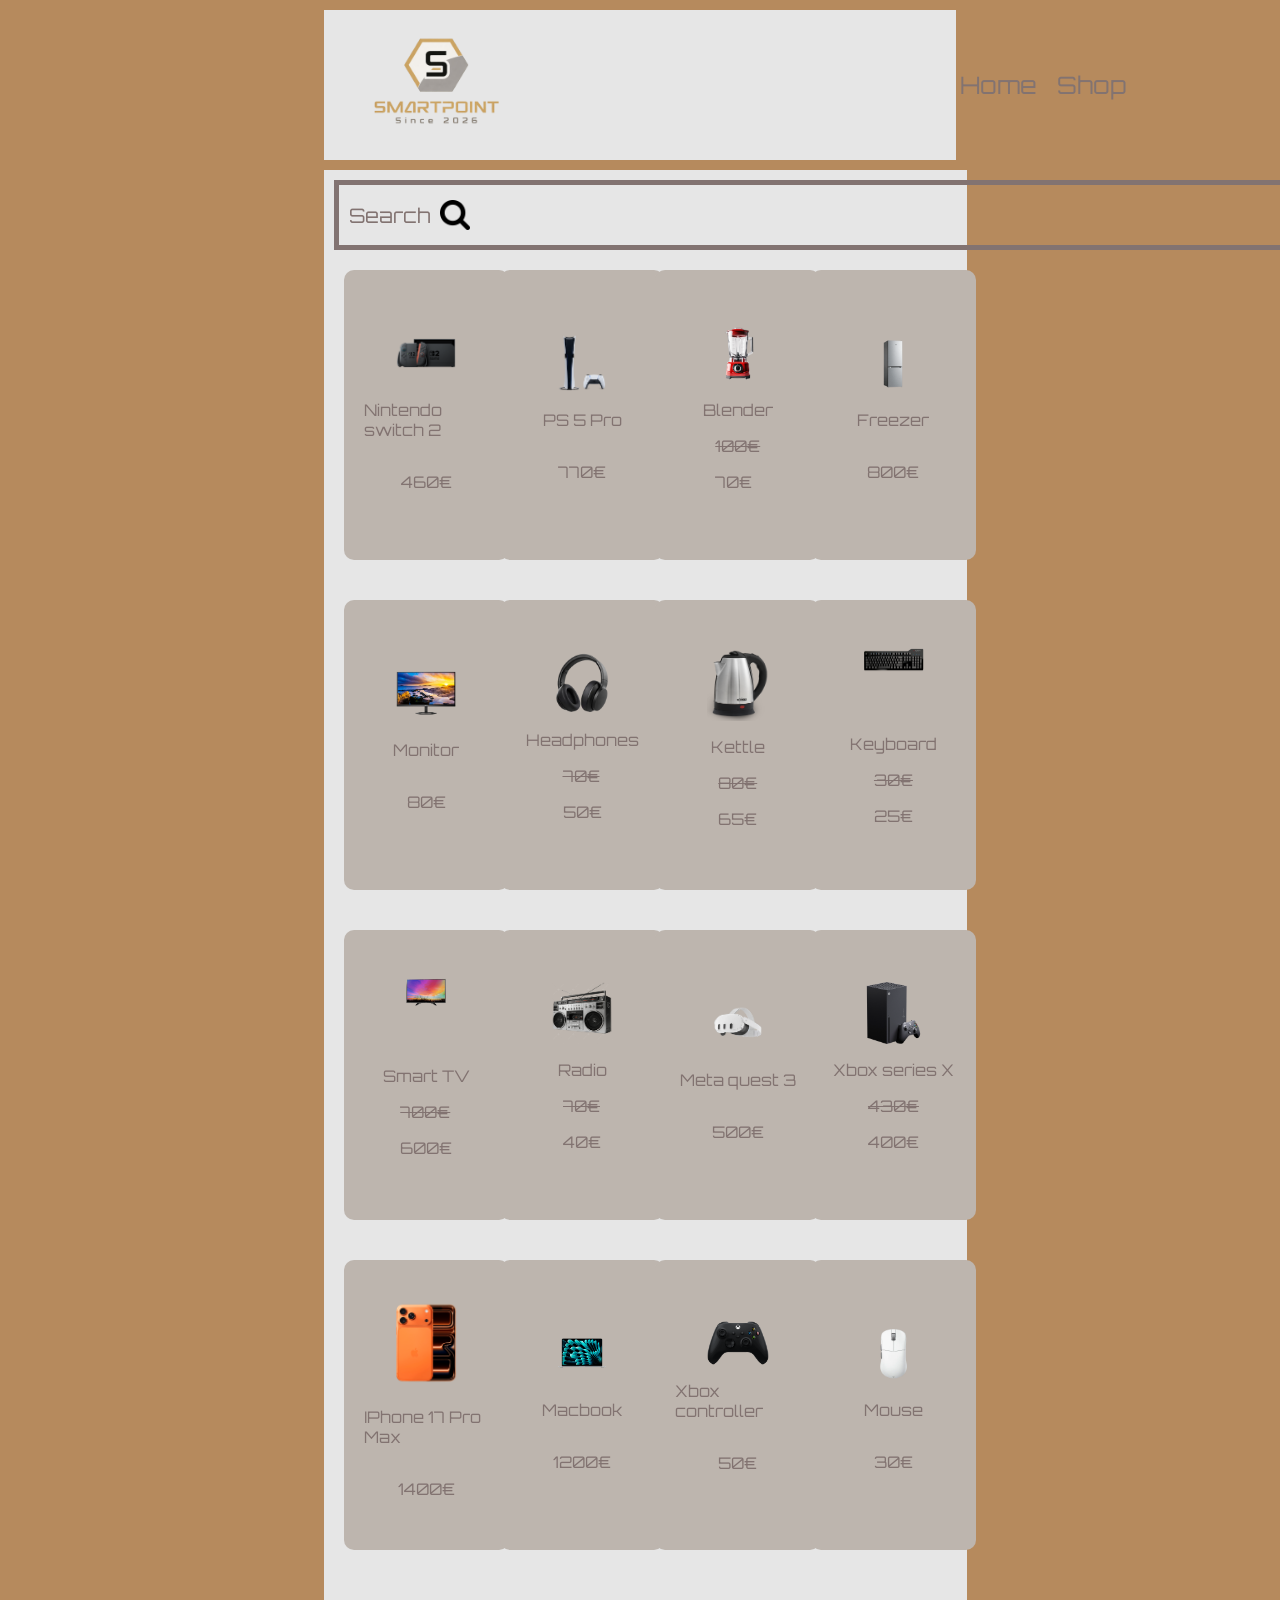
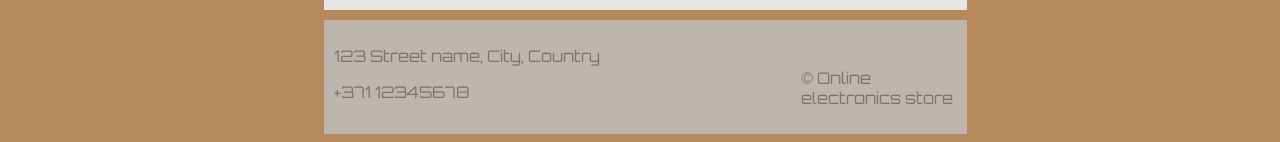
==== shop.html @ 11936112 "Pabeidziju pirmu darbu uz atzimi." ====
<!DOCTYPE html>
<html lang="en">
<link rel="stylesheet" href="shop.css">
<link rel="preconnect" href="https://fonts.googleapis.com">
<link rel="preconnect" href="https://fonts.gstatic.com" crossorigin>
<link href="https://fonts.googleapis.com/css2?family=Orbitron:wght@400..900&display=swap" rel="stylesheet">
<head>
    <meta charset="UTF-8">
    <meta name="viewport" content="width=device-width, initial-scale=1.0">
    <title>SmartPoint shop</title>
</head>
<body>
    <header>
        <img src="SMARTPOINT logo design concept (1).png" height="150">
        <nav class="nav-menu">
            <nav class="poga">
                <a href="main.html" style="text-decoration: none;">Home</a>
            </nav>
            <nav class="poga">    
                <a href="shop.html" style="text-decoration: none;">Shop</a>
            </nav>
        </nav>
    </header>
    <div class="products">
        <div class="search">
            <p>Search</p><img src="lupa.png" height="30px">
        </div>
        <div class="filter">
            <p>filter</p><img src="arrow.png" height="30px">
        </div>
        <div class="product">
            <img src="1-nitendo-switch-2.png">
            <p class="name">Nintendo switch 2</p>
            <div class="price">
                <p class="after">460€</p>
            </div>
        </div>
        <div class="product">
            <img src="ps5pro.webp">
            <p class="name">PS 5 Pro</p>
            <div class="price">
                <p class="after">770€</p>
            </div>
        </div>
        <div class="product">
            <img src="blender.webp">
            <p class="name">Blender</p>
            <div class="price">
                <s class="before">100€</s>
                <p class="after">70€</p>
            </div>
        </div>
        <div class="product">
            <img src="freezer.png">
            <p class="name">Freezer</p>
            <div class="price">
                <p>800€</p>
            </div>
        </div>
        <div class="product">
            <img src="monitor.webp">
            <p class="name">Monitor</p>
            <div class="price">
                <p class="after">80€</p>
            </div>
        </div>
        <div class="product">
            <img src="headphones.webp">
            <p class="name">Headphones</p>
            <div class="price">
                <s class="before">70€</s>
                <p class="after">50€</p>
            </div>
        </div>
        <div class="product">
            <img src="hermes.png">
            <p class="name">Kettle</p>
            <div class="price">
                <s class="before">80€</s>
                <p class="after">65€</p>
            </div>
        </div>
        <div class="product">
            <img src="keyboaard.png">
            <div class="problem">
                <p class="name">Keyboard</p>
                <div class="price">
                    <s>30€</s>
                    <p>25€</p>
                </div>
            </div>
        </div>
        <div class="product">
            <img src="SmartTV.png">
            <div class="problem">
                <p class="name">Smart TV</p>
                <div class="price">
                    <s class="before">700€</s>
                    <p class="after">600€</p>
            </div>
            </div>
        </div>
        <div class="product">
            <img src="radio.png">
            <p class="name">Radio</p>
            <div class="price">
                <s class="before">70€</s>
                <p class="after">40€</p>
            </div>
        </div>
        <div class="product">
            <img src="vr.webp">
            <p class="name">Meta quest 3</p>
            <div class="price">
                <p class="after">500€</p>
            </div>
        </div>
        <div class="product">
            <img src="xbox.png">
            <p class="name">Xbox series X</p>
            <div class="price">
                <s>430€</s>
                <p>400€</p>
            </div>
        </div>
        <div class="product">
            <img src="phone.png">
            <p class="name">IPhone 17 Pro Max</p>
            <div class="price">
                <p class="after">1400€</p>
            </div>
        </div>
        <div class="product">
            <img src="notebook.png">
            <p class="name">Macbook</p>
            <div class="price">
                <p class="after">1200€</p>
            </div>
        </div>
        <div class="product">
            <img src="controller.png">
            <p class="name">Xbox controller</p>
            <div class="price">
                <p class="after">50€</p>
            </div>
        </div>
        <div class="product">
            <img src="mouse.webp">
            <p class="name">Mouse</p>
            <div class="price">
                <p>30€</p>
            </div>
        </div>
    </div>
    <div class="rights">
        <p>123 Street name, City, Country</p>
        <p>+371 12345678</p>
        <div class="author">
            <p>© Online electronics store</p>
        </div>
    </div>
</body>
</html>
---- shop.css ----
body {
    background-color: #B68A5D;
    font-family: "Orbitron", sans-serif;
    color: #827371;
}

header {
    display: flex;
    background-color: #E6E6E6;
    font-size: 24px;
    width: 50%;
    gap: 65%;
    margin-top: 10px;
    margin-left: 25%;
}

.nav-menu {
    align-items: center;
    display: flex;
    gap: 20px;
    transition: 0.3s;
}

.poga {
    color: #827371;
    transition: 0.3s;
}

.poga:hover {
    color: #B68A5D;
}

a {
    color: #827371;
    transition: 0.3s;
}

a:hover {
    color: #B68A5D;
}

.products {
    background-color: #E6E6E6;
    display: grid;
    width: 49.28%;
    margin-left: 25%;
    margin-top: 10px;
    padding: 60px 10px;
    grid-template-columns: 25% 25% 25% 25%;
    grid-template-rows: 25% 25% 25% 25%;
}

.product {
    width: 80%;
    margin-top: 80px;
    background-color: #BDB5AE;
    height: 250px;
    border-radius: 10px;
    align-items: center;
    justify-content: center;
    display: flex;
    flex-direction: column;
    padding: 20px;
    margin-top: 40px;
    margin-left: 10px;
}

.product img {
    width:50%;
}

.search {
    border-color: black;
    border: solid 5px;
    height: 40px;
    width: 1000px;
    position: absolute;
    align-items: center;
    display: flex;
    padding: 10px;
    font-size: 20px;
    gap: 10px;
    margin-top: -50px;
}

.filter {
    border-color: black;
    border: solid 5px;
    height: 40px;
    width: 170px;
    position: absolute;
    margin-left: 1025px;
    display: flex;
    padding: 10px;
    align-items: center;
    justify-content: space-between;
    font-size: 20px;
    margin-top: -50px;
}

.rights {
    width: 49.28%;
    margin-left: 25%;
    background-color: #BDB5AE;
    padding: 10px;
    margin-top: 10px;
}

.author {
    margin-left: 75%;
    margin-top: -50px;
}

.problem {
    align-items: center;
    display: flex;
    flex-direction: column;
    margin-top: 40px;
}
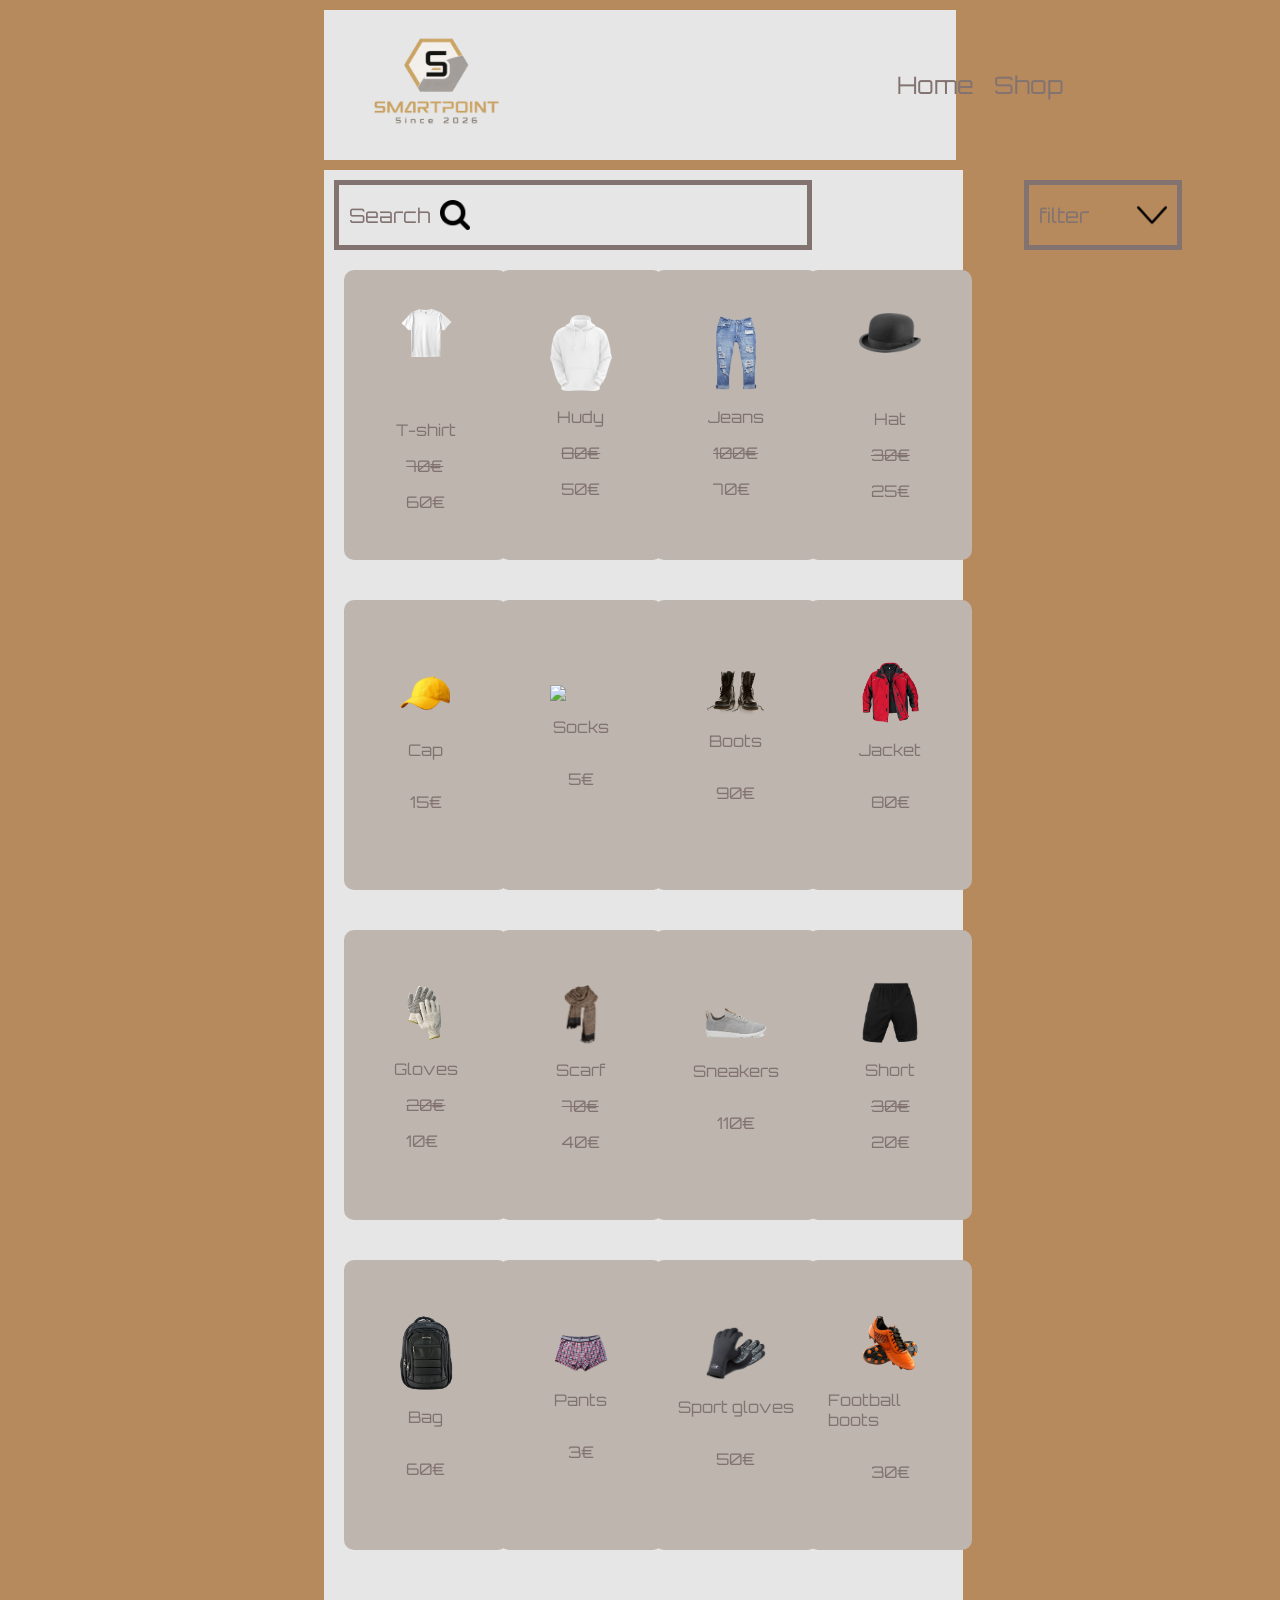
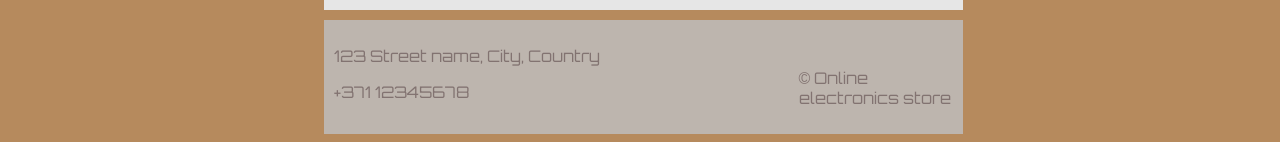
==== commit eebfbd34: "Samainiju attelus un aprakstu pec prasibam, ka ari izvairijos no vizualiem bagiem" ====
--- a/shop.html
+++ b/shop.html
@@ -14,7 +14,7 @@
         <img src="SMARTPOINT logo design concept (1).png" height="150">
         <nav class="nav-menu">
             <nav class="poga">
-                <a href="main.html" style="text-decoration: none;">Home</a>
+                <a href="index.html" style="text-decoration: none;">Home</a>
             </nav>
             <nav class="poga">    
                 <a href="shop.html" style="text-decoration: none;">Shop</a>
@@ -29,61 +29,35 @@
             <p>filter</p><img src="arrow.png" height="30px">
         </div>
         <div class="product">
-            <img src="1-nitendo-switch-2.png">
-            <p class="name">Nintendo switch 2</p>
-            <div class="price">
-                <p class="after">460€</p>
+            <img src="t-shirt.png">
+            <div class="problem">
+                <p class="name">T-shirt</p>
+                <div class="price">
+                    <s class="before">70€</s>
+                    <p class="after">60€</p>
+                </div>
             </div>
         </div>
         <div class="product">
-            <img src="ps5pro.webp">
-            <p class="name">PS 5 Pro</p>
+            <img src="hudy.png">
+            <p class="name">Hudy</p>
             <div class="price">
-                <p class="after">770€</p>
+                <s class="before">80€</s>
+                <p class="after">50€</p>
             </div>
         </div>
         <div class="product">
-            <img src="blender.webp">
-            <p class="name">Blender</p>
+            <img src="jeans.png">
+            <p class="name">Jeans</p>
             <div class="price">
                 <s class="before">100€</s>
                 <p class="after">70€</p>
             </div>
         </div>
         <div class="product">
-            <img src="freezer.png">
-            <p class="name">Freezer</p>
-            <div class="price">
-                <p>800€</p>
-            </div>
-        </div>
-        <div class="product">
-            <img src="monitor.webp">
-            <p class="name">Monitor</p>
-            <div class="price">
-                <p class="after">80€</p>
-            </div>
-        </div>
-        <div class="product">
-            <img src="headphones.webp">
-            <p class="name">Headphones</p>
-            <div class="price">
-                <s class="before">70€</s>
-                <p class="after">50€</p>
-            </div>
-        </div>
-        <div class="product">
-            <img src="hermes.png">
-            <p class="name">Kettle</p>
-            <div class="price">
-                <s class="before">80€</s>
-                <p class="after">65€</p>
-            </div>
-        </div>
-        <div class="product">
-            <img src="keyboaard.png">
+            <img src="hat.png">
             <div class="problem">
-                <p class="name">Keyboard</p>
+                <p class="name">Hat</p>
                 <div class="price">
                     <s>30€</s>
                     <p>25€</p>
@@ -91,73 +65,99 @@
             </div>
         </div>
         <div class="product">
-            <img src="SmartTV.png">
-            <div class="problem">
-                <p class="name">Smart TV</p>
-                <div class="price">
-                    <s class="before">700€</s>
-                    <p class="after">600€</p>
-            </div>
+            <img src="cap.png">
+            <p class="name">Cap</p>
+            <div class="price">
+                <p class="after">15€</p>
             </div>
         </div>
         <div class="product">
-            <img src="radio.png">
-            <p class="name">Radio</p>
+            <img src="socks.png">
+            <p class="name">Socks</p>
+            <div class="price">
+                <p class="after">5€</p>
+            </div>
+        </div>
+        <div class="product">
+            <img src="boots.png">
+            <p class="name">Boots</p>
+            <div class="price">
+                <p class="after">90€</p>
+            </div>
+        </div>
+        <div class="product">
+            <img src="jacket.webp">
+            <p class="name">Jacket</p>
+            <div class="price">
+                <p>80€</p>
+            </div>
+        </div>
+        <div class="product">
+            <img src="gloves.png">
+            <p class="name">Gloves</p>
+            <div class="price">
+                <s class="before">20€</s>
+                <p class="after">10€</p>
+            </div>
+        </div>
+        <div class="product">
+            <img src="scarf.png">
+            <p class="name">Scarf</p>
             <div class="price">
                 <s class="before">70€</s>
                 <p class="after">40€</p>
             </div>
         </div>
         <div class="product">
-            <img src="vr.webp">
-            <p class="name">Meta quest 3</p>
+            <img src="sneakers.png">
+            <p class="name">Sneakers</p>
             <div class="price">
-                <p class="after">500€</p>
+                <p class="after">110€</p>
             </div>
         </div>
         <div class="product">
-            <img src="xbox.png">
-            <p class="name">Xbox series X</p>
+            <img src="Short.webp">
+            <p class="name">Short</p>
             <div class="price">
-                <s>430€</s>
-                <p>400€</p>
+                <s>30€</s>
+                <p>20€</p>
             </div>
         </div>
         <div class="product">
-            <img src="phone.png">
-            <p class="name">IPhone 17 Pro Max</p>
+            <img src="bag.png">
+            <p class="name">Bag</p>
             <div class="price">
-                <p class="after">1400€</p>
+                <p class="after">60€</p>
             </div>
         </div>
         <div class="product">
-            <img src="notebook.png">
-            <p class="name">Macbook</p>
+            <img src="pants.webp">
+            <p class="name">Pants</p>
             <div class="price">
-                <p class="after">1200€</p>
+                <p class="after">3€</p>
             </div>
         </div>
         <div class="product">
-            <img src="controller.png">
-            <p class="name">Xbox controller</p>
+            <img src="sport gloves.webp">
+            <p class="name">Sport gloves</p>
             <div class="price">
                 <p class="after">50€</p>
             </div>
         </div>
         <div class="product">
-            <img src="mouse.webp">
-            <p class="name">Mouse</p>
+            <img src="football.webp">
+            <p class="name">Football boots</p>
             <div class="price">
                 <p>30€</p>
             </div>
         </div>
     </div>
-    <div class="rights">
+    <footer class="rights">
         <p>123 Street name, City, Country</p>
         <p>+371 12345678</p>
         <div class="author">
             <p>© Online electronics store</p>
         </div>
-    </div>
+    </footer>
 </body>
-</html>+</html>
--- a/shop.css
+++ b/shop.css
@@ -9,7 +9,7 @@
     background-color: #E6E6E6;
     font-size: 24px;
     width: 50%;
-    gap: 65%;
+    gap: 55%;
     margin-top: 10px;
     margin-left: 25%;
 }
@@ -42,7 +42,7 @@
 .products {
     background-color: #E6E6E6;
     display: grid;
-    width: 49.28%;
+    width: 49%;
     margin-left: 25%;
     margin-top: 10px;
     padding: 60px 10px;
@@ -73,7 +73,7 @@
     border-color: black;
     border: solid 5px;
     height: 40px;
-    width: 1000px;
+    width: 35%;
     position: absolute;
     align-items: center;
     display: flex;
@@ -87,9 +87,9 @@
     border-color: black;
     border: solid 5px;
     height: 40px;
-    width: 170px;
+    width: 10%;
     position: absolute;
-    margin-left: 1025px;
+    margin-left: 690px;
     display: flex;
     padding: 10px;
     align-items: center;
@@ -99,7 +99,7 @@
 }
 
 .rights {
-    width: 49.28%;
+    width: 49%;
     margin-left: 25%;
     background-color: #BDB5AE;
     padding: 10px;
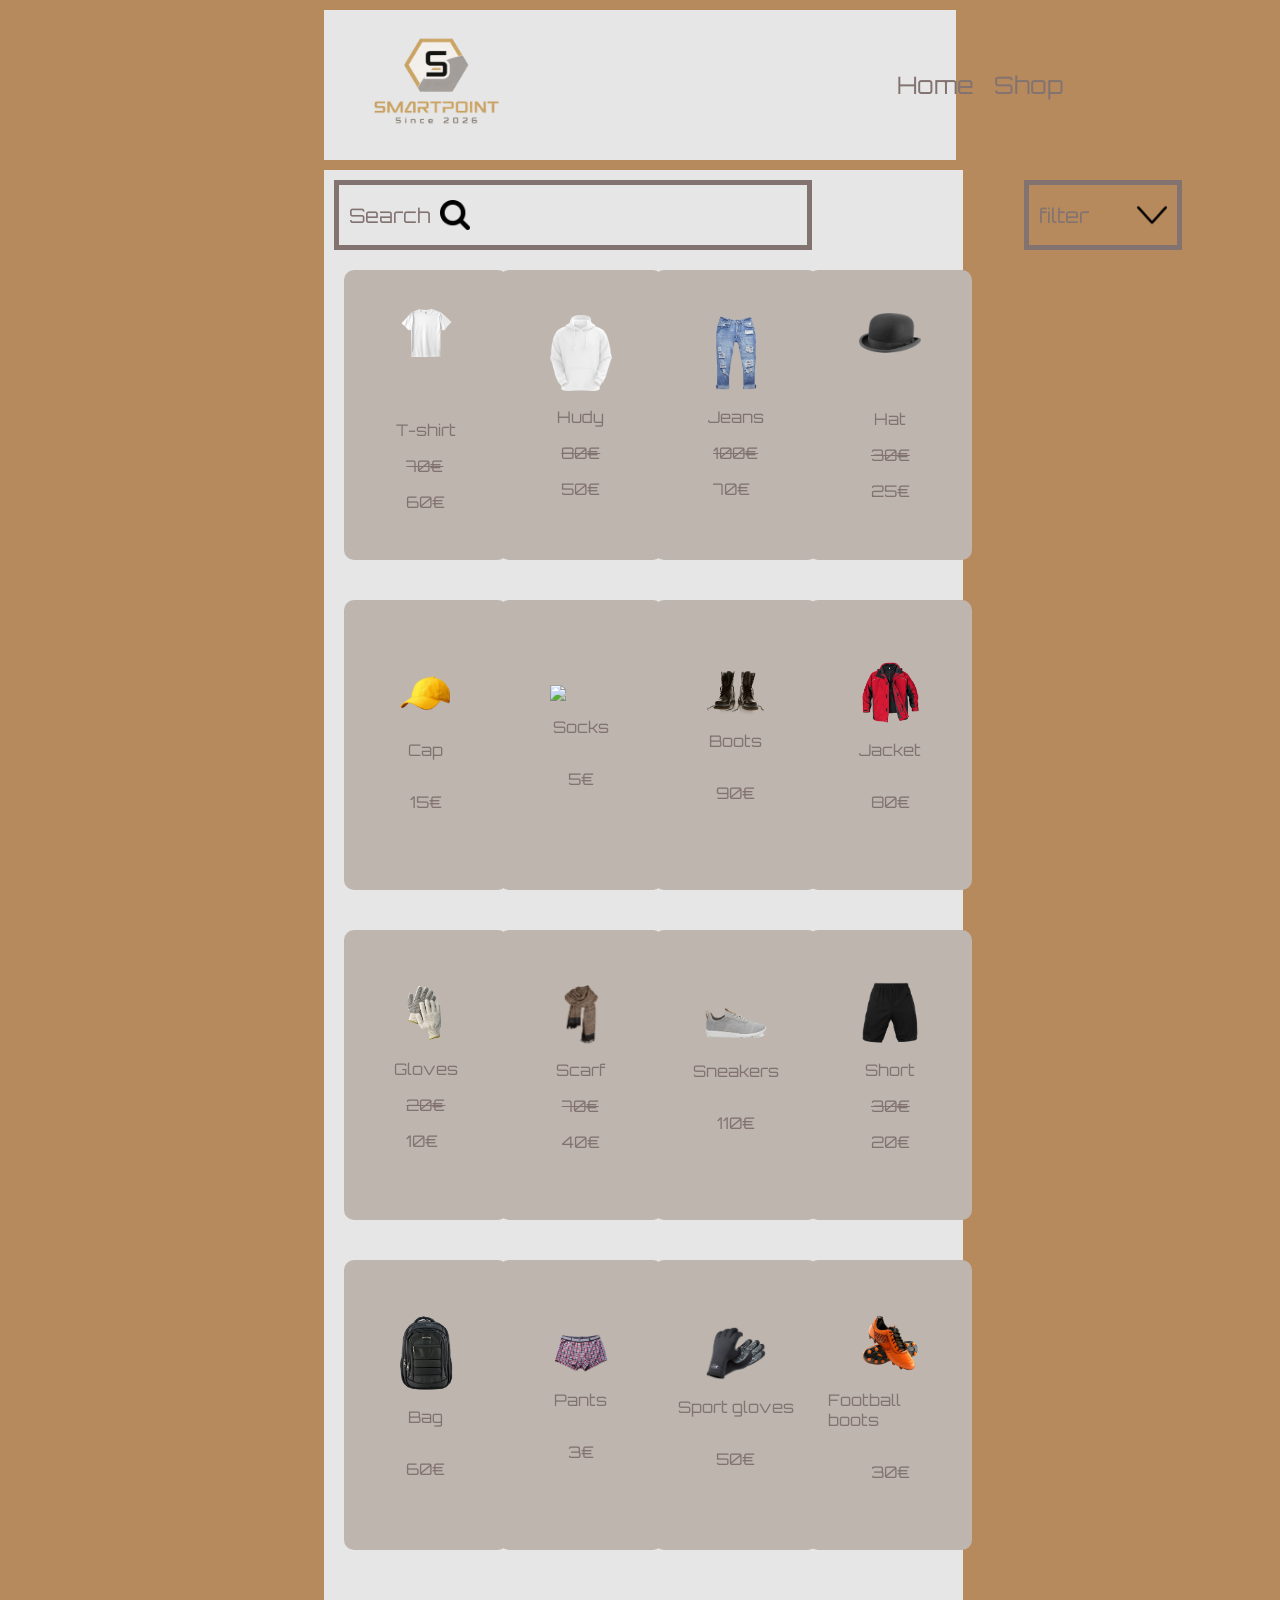
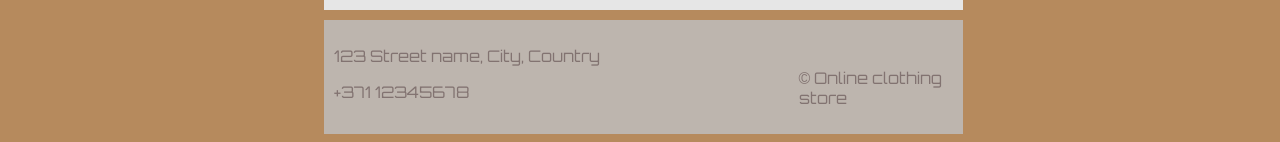
==== commit 2fa4d286: "Izmainiju footer sekcijas tekstu" ====
--- a/shop.html
+++ b/shop.html
@@ -156,7 +156,7 @@
         <p>123 Street name, City, Country</p>
         <p>+371 12345678</p>
         <div class="author">
-            <p>© Online electronics store</p>
+            <p>© Online clothing store</p>
         </div>
     </footer>
 </body>
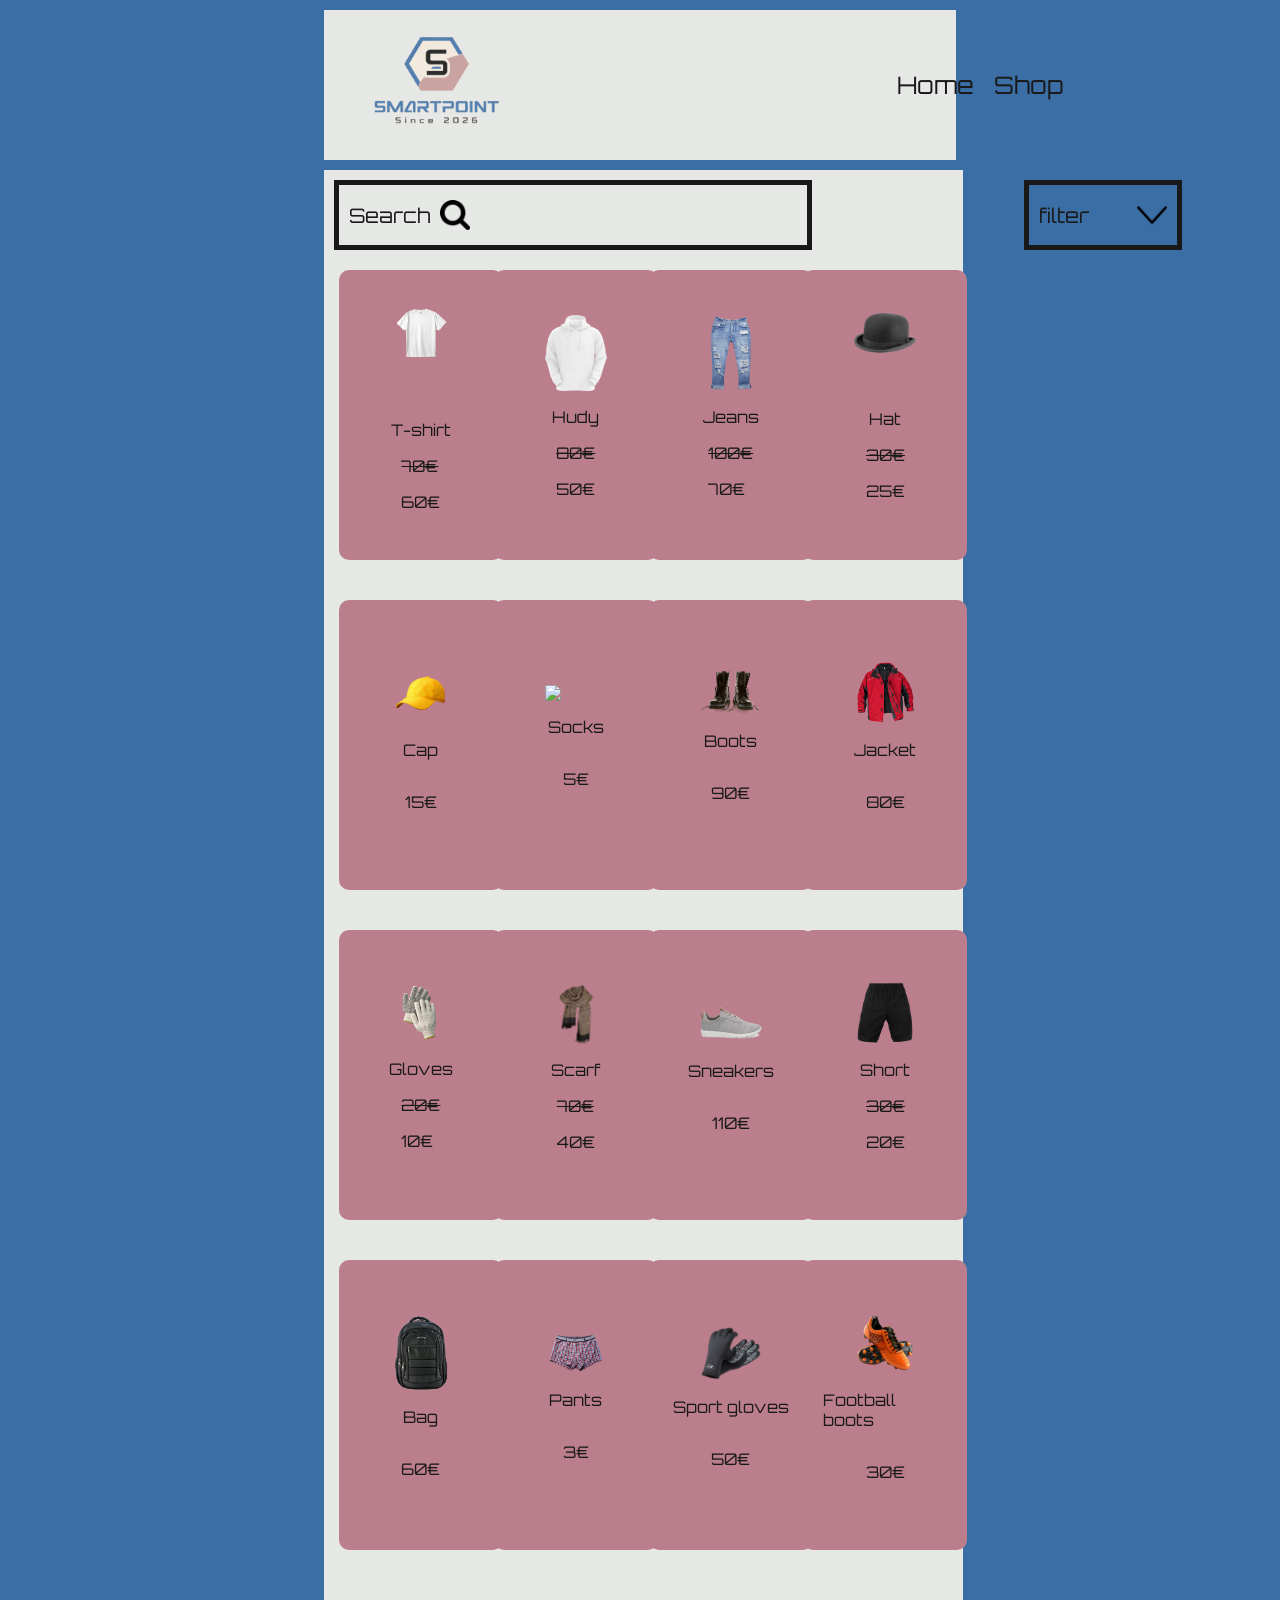
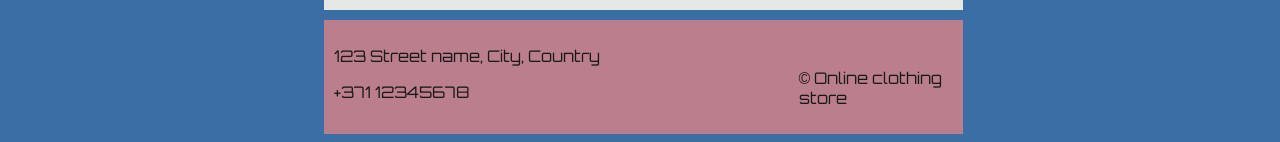
==== commit 4bb1cc65: "Izmainiju krasas logotipa veikala lapa." ====
--- a/shop.html
+++ b/shop.html
@@ -11,7 +11,7 @@
 </head>
 <body>
     <header>
-        <img src="SMARTPOINT logo design concept (1).png" height="150">
+        <img src="logo.png" height="150">
         <nav class="nav-menu">
             <nav class="poga">
                 <a href="index.html" style="text-decoration: none;">Home</a>
--- a/shop.css
+++ b/shop.css
@@ -1,12 +1,12 @@
 body {
-    background-color: #B68A5D;
+    background-color: #3A6EA5;
     font-family: "Orbitron", sans-serif;
-    color: #827371;
+    color: #191919;
 }
 
 header {
     display: flex;
-    background-color: #E6E6E6;
+    background-color: #E6E8E6;
     font-size: 24px;
     width: 50%;
     gap: 55%;
@@ -22,25 +22,25 @@
 }
 
 .poga {
-    color: #827371;
+    color: #191919;
     transition: 0.3s;
 }
 
 .poga:hover {
-    color: #B68A5D;
+    color: #BB7E8C;
 }
 
 a {
-    color: #827371;
+    color: #191919;
     transition: 0.3s;
 }
 
 a:hover {
-    color: #B68A5D;
+    color: #BB7E8C;
 }
 
 .products {
-    background-color: #E6E6E6;
+    background-color: #E6E8E6;
     display: grid;
     width: 49%;
     margin-left: 25%;
@@ -53,7 +53,7 @@
 .product {
     width: 80%;
     margin-top: 80px;
-    background-color: #BDB5AE;
+    background-color: #BB7E8C;
     height: 250px;
     border-radius: 10px;
     align-items: center;
@@ -62,7 +62,7 @@
     flex-direction: column;
     padding: 20px;
     margin-top: 40px;
-    margin-left: 10px;
+    margin-left: 5px;
 }
 
 .product img {
@@ -101,7 +101,7 @@
 .rights {
     width: 49%;
     margin-left: 25%;
-    background-color: #BDB5AE;
+    background-color: #BB7E8C;
     padding: 10px;
     margin-top: 10px;
 }
